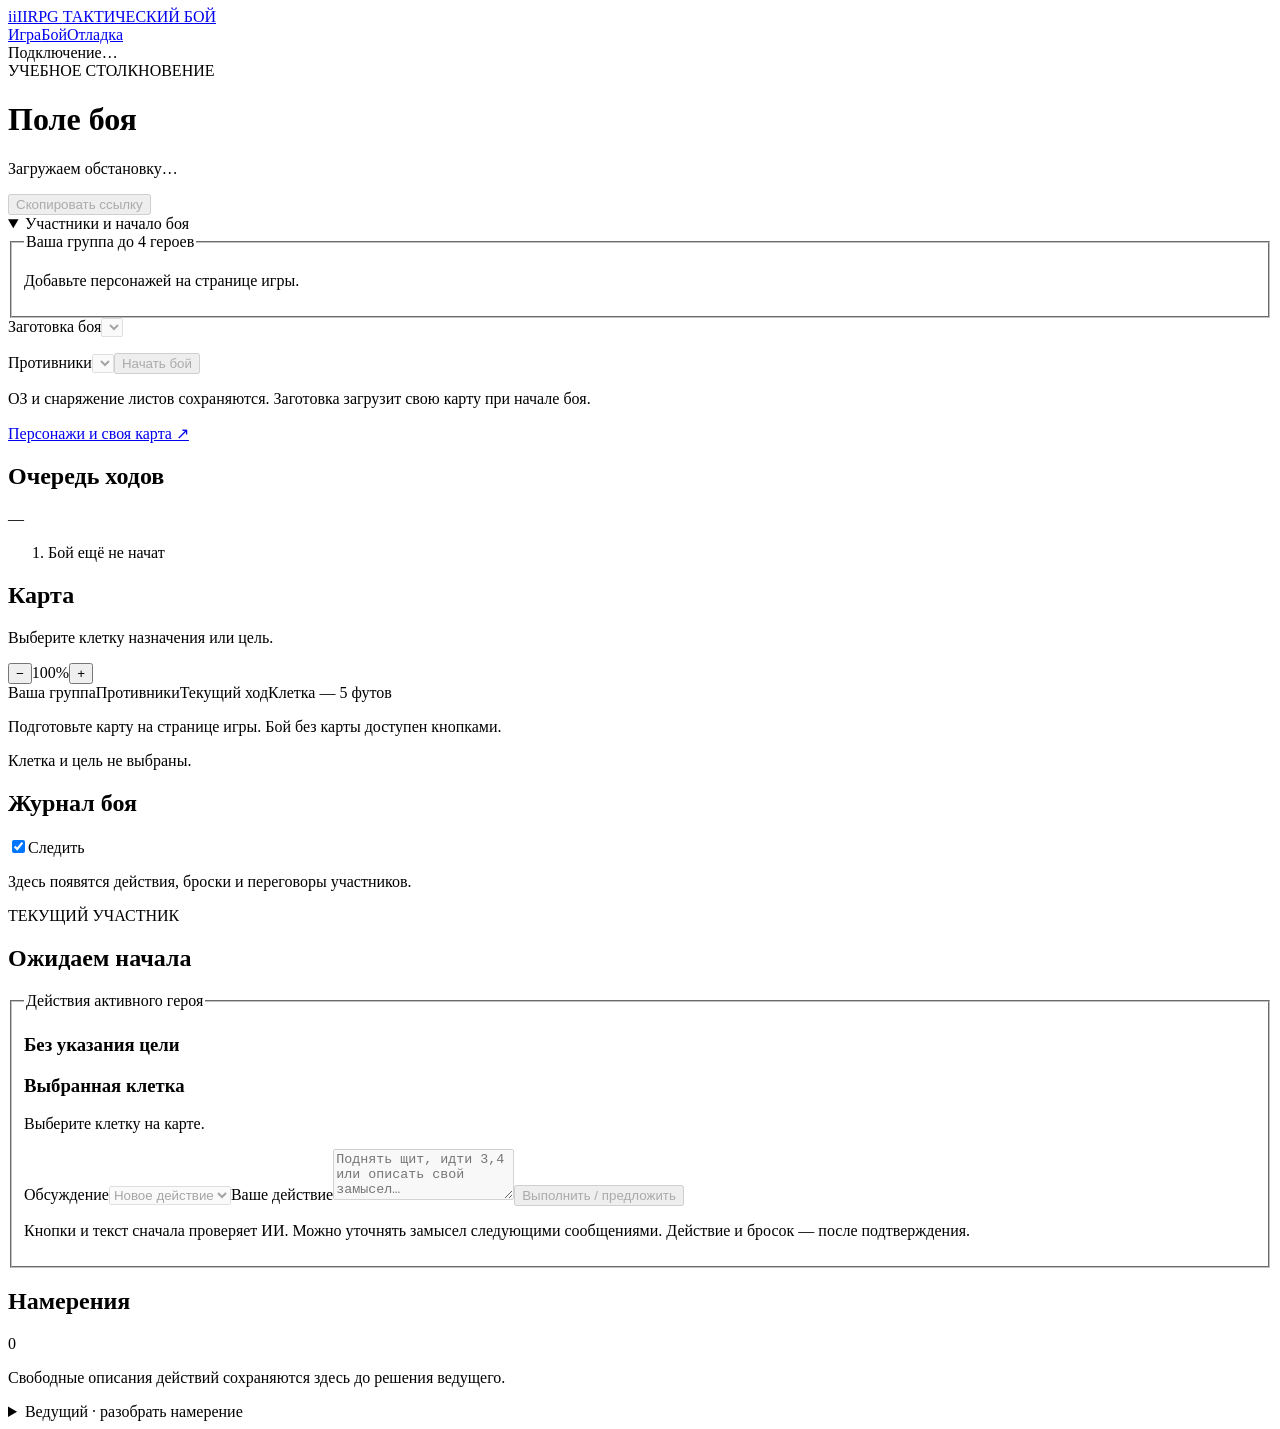
==== src/iirpg/web/battle.html @ 873842d5 "Add AI-reviewed combat actions and persistent intent dialogue" ====
<!doctype html>
<html lang="ru">
<head>
  <meta charset="utf-8"><meta name="viewport" content="width=device-width, initial-scale=1">
  <meta name="theme-color" content="#111414"><title>Бой — IIRPG</title>
  <link rel="icon" href="data:,"><link rel="stylesheet" href="/styles.css"><link rel="stylesheet" href="/battle.css">
  <script type="module" src="/battle.js"></script>
</head>
<body data-view="battle">
  <div class="battle-workspace">
    <header class="topbar">
      <a class="brand" href="/"><span class="brand-mark">ii</span>IIRPG <span class="brand-label">ТАКТИЧЕСКИЙ БОЙ</span></a>
      <nav class="page-nav" aria-label="Страницы"><a href="/" class="page-link">Игра</a><a href="/battle" class="page-link" aria-current="page">Бой</a><a href="/debug" class="page-link">Отладка</a></nav>
      <div class="connection" role="status"><span class="status-dot"></span><span id="connection-label">Подключение…</span></div>
    </header>
    <main>
      <div id="notice" class="notice" role="alert" hidden></div>
      <form id="access-gate" class="notice access-gate" hidden><label for="access-key">Ключ доступа к комнате</label><input id="access-key" type="password" autocomplete="current-password" required><button type="submit">Подключиться</button></form>
      <header class="battle-heading"><div><div class="eyebrow">УЧЕБНОЕ СТОЛКНОВЕНИЕ</div><h1 id="battle-title">Поле боя</h1><p id="battle-status" role="status">Загружаем обстановку…</p></div><button id="copy-link" class="button-secondary" type="button" disabled>Скопировать ссылку</button></header>
      <details id="battle-preparation" class="battle-panel" open><summary>Участники и начало боя</summary>
        <div class="preparation-grid"><fieldset><legend>Ваша группа <span>до 4 героев</span></legend><div id="party-options"><p>Добавьте персонажей на странице игры.</p></div></fieldset>
          <div class="preparation-controls"><label class="preset-picker">Заготовка боя<select id="battle-preset" disabled></select></label><p id="preset-description"></p><label>Противники<select id="enemy-group" disabled></select></label><button type="button" id="start-battle" class="primary-action" disabled>Начать бой</button><p>ОЗ и снаряжение листов сохраняются. Заготовка загрузит свою карту при начале боя.</p><a href="/" class="page-link">Персонажи и своя карта ↗</a></div></div>
      </details>
      <section class="initiative-section" aria-labelledby="initiative-title"><div class="section-heading"><h2 id="initiative-title">Очередь ходов</h2><span id="round-label">—</span></div><ol id="initiative-queue" aria-label="Очередь участников"><li class="muted">Бой ещё не начат</li></ol></section>
      <div class="battle-layout">
        <div class="battle-column battle-left">
<section class="battle-panel battlefield" aria-labelledby="map-title"><div class="section-heading"><div><h2 id="map-title">Карта</h2><p id="map-description">Выберите клетку назначения или цель.</p></div><div class="map-zoom"><button id="zoom-out" type="button" aria-label="Уменьшить карту">−</button><span id="zoom-label">100%</span><button id="zoom-in" type="button" aria-label="Увеличить карту">+</button></div></div>
          <div class="map-legend"><span><i class="legend-dot players"></i>Ваша группа</span><span><i class="legend-dot enemies"></i>Противники</span><span><i class="legend-dot current"></i>Текущий ход</span><span>Клетка — 5 футов</span></div>
          <div id="battle-map" class="battle-map-viewport" tabindex="0" aria-label="Карта боя"><p class="map-empty">Подготовьте карту на странице игры. Бой без карты доступен кнопками.</p></div>
          <p id="map-selection" class="map-selection" role="status">Клетка и цель не выбраны.</p>
        </section>

        <section class="battle-panel battle-journal" aria-labelledby="journal-title"><div class="section-heading"><h2 id="journal-title">Журнал боя</h2><label class="follow-label"><input id="follow-log" type="checkbox" checked>Следить</label></div><div id="battle-log" role="log" aria-live="polite" aria-relevant="additions" tabindex="0"><p class="muted">Здесь появятся действия, броски и переговоры участников.</p></div></section>
        </div>
        <div class="battle-column battle-right">
        <aside class="battle-panel turn-panel" aria-labelledby="active-name"><div class="eyebrow" id="turn-kind">ТЕКУЩИЙ УЧАСТНИК</div><h2 id="active-name">Ожидаем начала</h2><p id="active-controller" class="muted"></p><div id="active-vitals"></div><div id="action-points" aria-label="Оставшиеся действия"></div>
          <p id="action-error" class="form-error" role="alert" hidden></p>
          <fieldset id="hero-actions" disabled><legend class="sr-only">Действия активного героя</legend>
            <section class="action-section" aria-labelledby="general-actions-title"><h3 id="general-actions-title">Без указания цели</h3><div id="general-actions" class="action-grid"></div></section>
            <label id="fallback-target" hidden>Цель · бой без карты<select id="battle-target"></select></label>
            <section class="action-section" aria-labelledby="cell-actions-title"><div class="cell-actions-heading"><h3 id="cell-actions-title">Выбранная клетка</h3><button id="clear-selection" type="button" hidden>Снять выбор</button></div><p id="cell-actions-note" class="input-help">Выберите клетку на карте.</p><div id="cell-actions" class="action-grid"></div></section>
            <form id="battle-intent"><label for="intent-thread">Обсуждение</label><select id="intent-thread"><option value="">Новое действие</option></select><label for="intent-text">Ваше действие</label><textarea id="intent-text" maxlength="1000" rows="3" placeholder="Поднять щит, идти 3,4 или описать свой замысел…" required></textarea><button type="submit">Выполнить / предложить</button><p class="input-help">Кнопки и текст сначала проверяет ИИ. Можно уточнять замысел следующими сообщениями. Действие и бросок — после подтверждения.</p></form>
          </fieldset>
          <section id="npc-actions" hidden><p>Сейчас действует противник. Выберите способ разыграть его ход.</p><button id="ai-step" type="button">Одно действие ИИ</button><button data-command="enemy_turn" type="button" class="subtle-action">Весь ход · обычная тактика</button><p id="ai-status" class="input-help"></p><a href="/debug" class="page-link input-help">Контекст и решения ИИ ↗</a></section>
          <button id="retry-action" type="button" hidden>Проверить результат запроса</button>
        </aside>
        <section class="battle-panel intentions-panel" aria-labelledby="intentions-title"><div class="section-heading"><h2 id="intentions-title">Намерения</h2><span id="intentions-count">0</span></div><div id="pending-intents"><p class="muted">Свободные описания действий сохраняются здесь до решения ведущего.</p></div>
          <details id="gm-resolution"><summary>Ведущий · разобрать намерение</summary><p class="input-help">Общий тестовый стенд. Решение исполняется только в ход автора и проверяется движком. Для составного действия разрешайте по одному шагу.</p><label>Намерение<select id="resolve-intent"></select></label><label>Исполнить как<select id="resolve-effect"><option value="reject_intent">Отклонить</option><option value="strike">Ударить выбранную цель</option><option value="shield">Поднять щит</option><option value="move">Переместиться в выбранную клетку</option><option value="take_cover">Занять выбранное укрытие</option><option value="tip_over">Опрокинуть выбранный объект</option><option value="end_turn">Закончить ход</option></select></label><button id="resolve-action" type="button" disabled>Применить решение</button></details>
        </section>
        </div>
      </div>
    </main>
  </div>
</body>
</html>
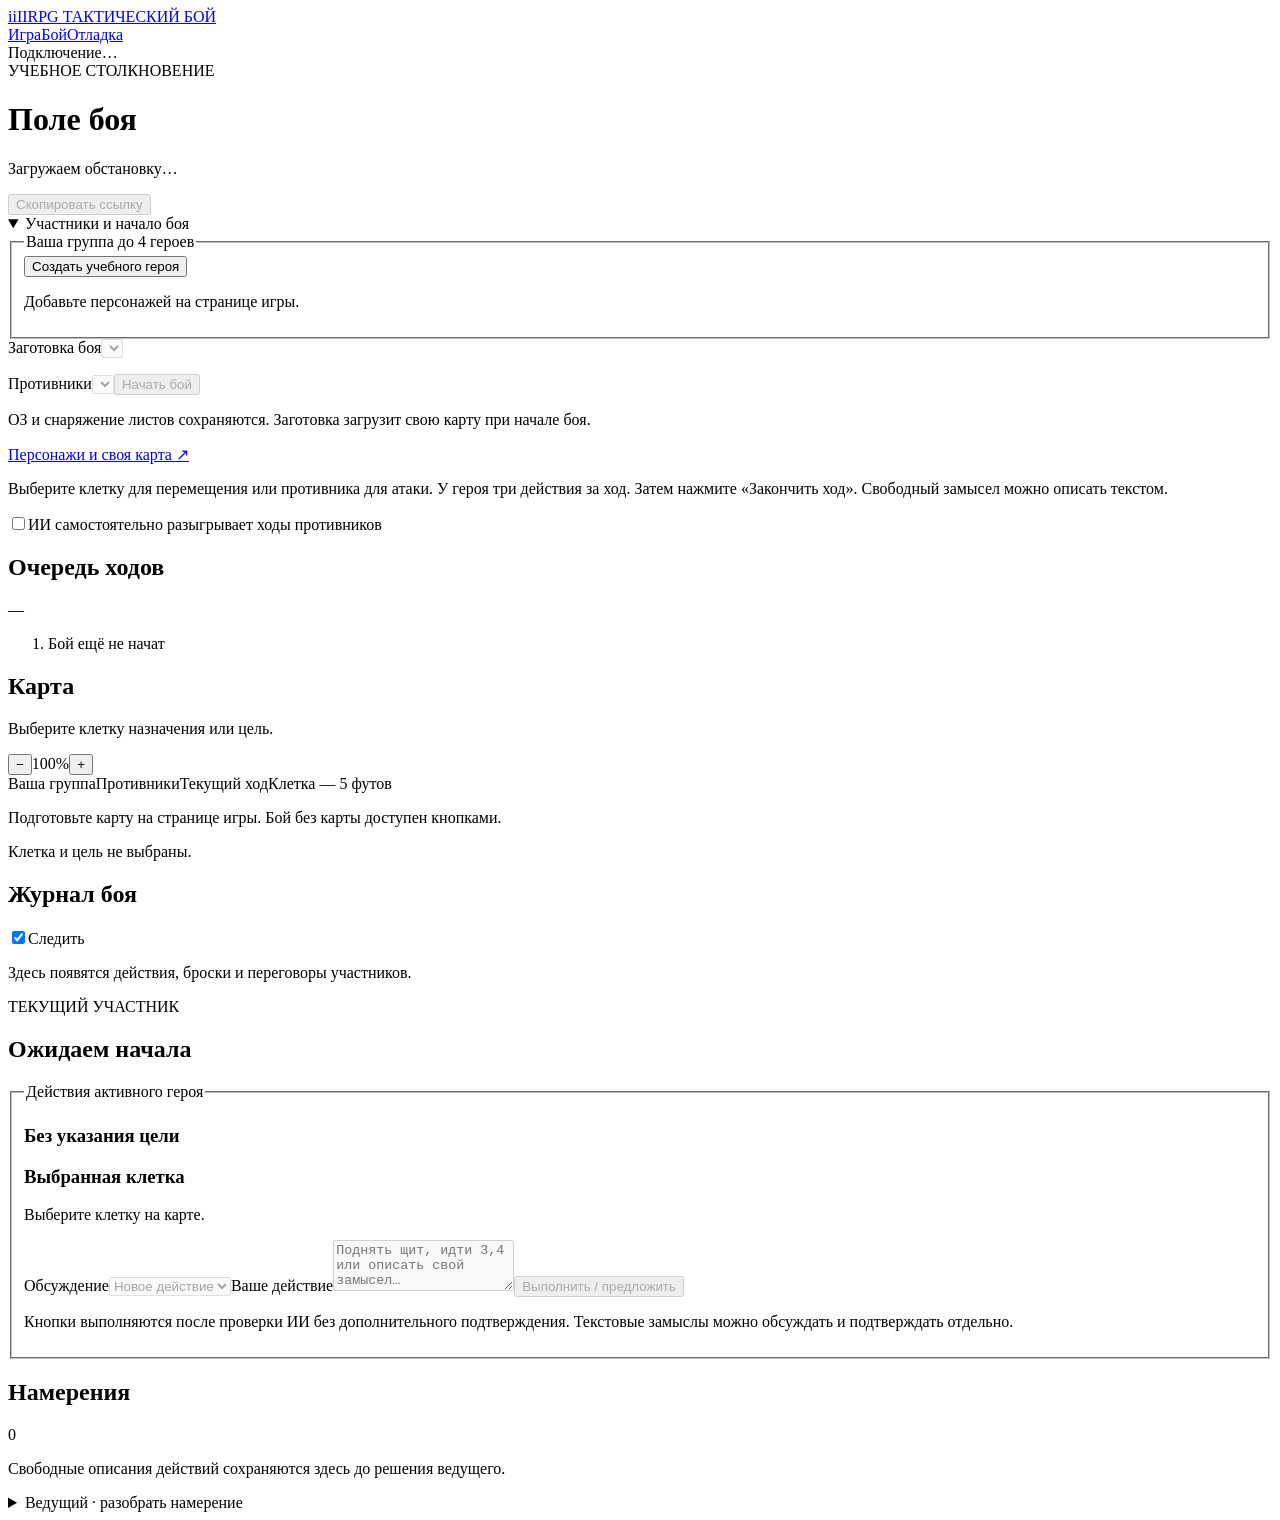
==== commit c8de7a53: "Make AI combat playable with automatic turns" ====
--- a/src/iirpg/web/battle.html
+++ b/src/iirpg/web/battle.html
@@ -18,10 +18,10 @@
       <form id="access-gate" class="notice access-gate" hidden><label for="access-key">Ключ доступа к комнате</label><input id="access-key" type="password" autocomplete="current-password" required><button type="submit">Подключиться</button></form>
       <header class="battle-heading"><div><div class="eyebrow">УЧЕБНОЕ СТОЛКНОВЕНИЕ</div><h1 id="battle-title">Поле боя</h1><p id="battle-status" role="status">Загружаем обстановку…</p></div><button id="copy-link" class="button-secondary" type="button" disabled>Скопировать ссылку</button></header>
       <details id="battle-preparation" class="battle-panel" open><summary>Участники и начало боя</summary>
-        <div class="preparation-grid"><fieldset><legend>Ваша группа <span>до 4 героев</span></legend><div id="party-options"><p>Добавьте персонажей на странице игры.</p></div></fieldset>
+        <div class="preparation-grid"><fieldset><legend>Ваша группа <span>до 4 героев</span></legend><button id="create-training-hero" type="button">Создать учебного героя</button><div id="party-options"><p>Добавьте персонажей на странице игры.</p></div></fieldset>
           <div class="preparation-controls"><label class="preset-picker">Заготовка боя<select id="battle-preset" disabled></select></label><p id="preset-description"></p><label>Противники<select id="enemy-group" disabled></select></label><button type="button" id="start-battle" class="primary-action" disabled>Начать бой</button><p>ОЗ и снаряжение листов сохраняются. Заготовка загрузит свою карту при начале боя.</p><a href="/" class="page-link">Персонажи и своя карта ↗</a></div></div>
       </details>
-      <section class="initiative-section" aria-labelledby="initiative-title"><div class="section-heading"><h2 id="initiative-title">Очередь ходов</h2><span id="round-label">—</span></div><ol id="initiative-queue" aria-label="Очередь участников"><li class="muted">Бой ещё не начат</li></ol></section>
+      <p class="input-help">Выберите клетку для перемещения или противника для атаки. У героя три действия за ход. Затем нажмите «Закончить ход». Свободный замысел можно описать текстом.</p><label class="follow-label"><input id="auto-npc" type="checkbox">ИИ самостоятельно разыгрывает ходы противников</label><p id="auto-npc-status" class="input-help" role="status"></p><section class="initiative-section" aria-labelledby="initiative-title"><div class="section-heading"><h2 id="initiative-title">Очередь ходов</h2><span id="round-label">—</span></div><ol id="initiative-queue" aria-label="Очередь участников"><li class="muted">Бой ещё не начат</li></ol></section>
       <div class="battle-layout">
         <div class="battle-column battle-left">
 <section class="battle-panel battlefield" aria-labelledby="map-title"><div class="section-heading"><div><h2 id="map-title">Карта</h2><p id="map-description">Выберите клетку назначения или цель.</p></div><div class="map-zoom"><button id="zoom-out" type="button" aria-label="Уменьшить карту">−</button><span id="zoom-label">100%</span><button id="zoom-in" type="button" aria-label="Увеличить карту">+</button></div></div>
@@ -39,7 +39,7 @@
             <section class="action-section" aria-labelledby="general-actions-title"><h3 id="general-actions-title">Без указания цели</h3><div id="general-actions" class="action-grid"></div></section>
             <label id="fallback-target" hidden>Цель · бой без карты<select id="battle-target"></select></label>
             <section class="action-section" aria-labelledby="cell-actions-title"><div class="cell-actions-heading"><h3 id="cell-actions-title">Выбранная клетка</h3><button id="clear-selection" type="button" hidden>Снять выбор</button></div><p id="cell-actions-note" class="input-help">Выберите клетку на карте.</p><div id="cell-actions" class="action-grid"></div></section>
-            <form id="battle-intent"><label for="intent-thread">Обсуждение</label><select id="intent-thread"><option value="">Новое действие</option></select><label for="intent-text">Ваше действие</label><textarea id="intent-text" maxlength="1000" rows="3" placeholder="Поднять щит, идти 3,4 или описать свой замысел…" required></textarea><button type="submit">Выполнить / предложить</button><p class="input-help">Кнопки и текст сначала проверяет ИИ. Можно уточнять замысел следующими сообщениями. Действие и бросок — после подтверждения.</p></form>
+            <form id="battle-intent"><label for="intent-thread">Обсуждение</label><select id="intent-thread"><option value="">Новое действие</option></select><label for="intent-text">Ваше действие</label><textarea id="intent-text" maxlength="1000" rows="3" placeholder="Поднять щит, идти 3,4 или описать свой замысел…" required></textarea><button type="submit">Выполнить / предложить</button><p class="input-help">Кнопки выполняются после проверки ИИ без дополнительного подтверждения. Текстовые замыслы можно обсуждать и подтверждать отдельно.</p></form>
           </fieldset>
           <section id="npc-actions" hidden><p>Сейчас действует противник. Выберите способ разыграть его ход.</p><button id="ai-step" type="button">Одно действие ИИ</button><button data-command="enemy_turn" type="button" class="subtle-action">Весь ход · обычная тактика</button><p id="ai-status" class="input-help"></p><a href="/debug" class="page-link input-help">Контекст и решения ИИ ↗</a></section>
           <button id="retry-action" type="button" hidden>Проверить результат запроса</button>
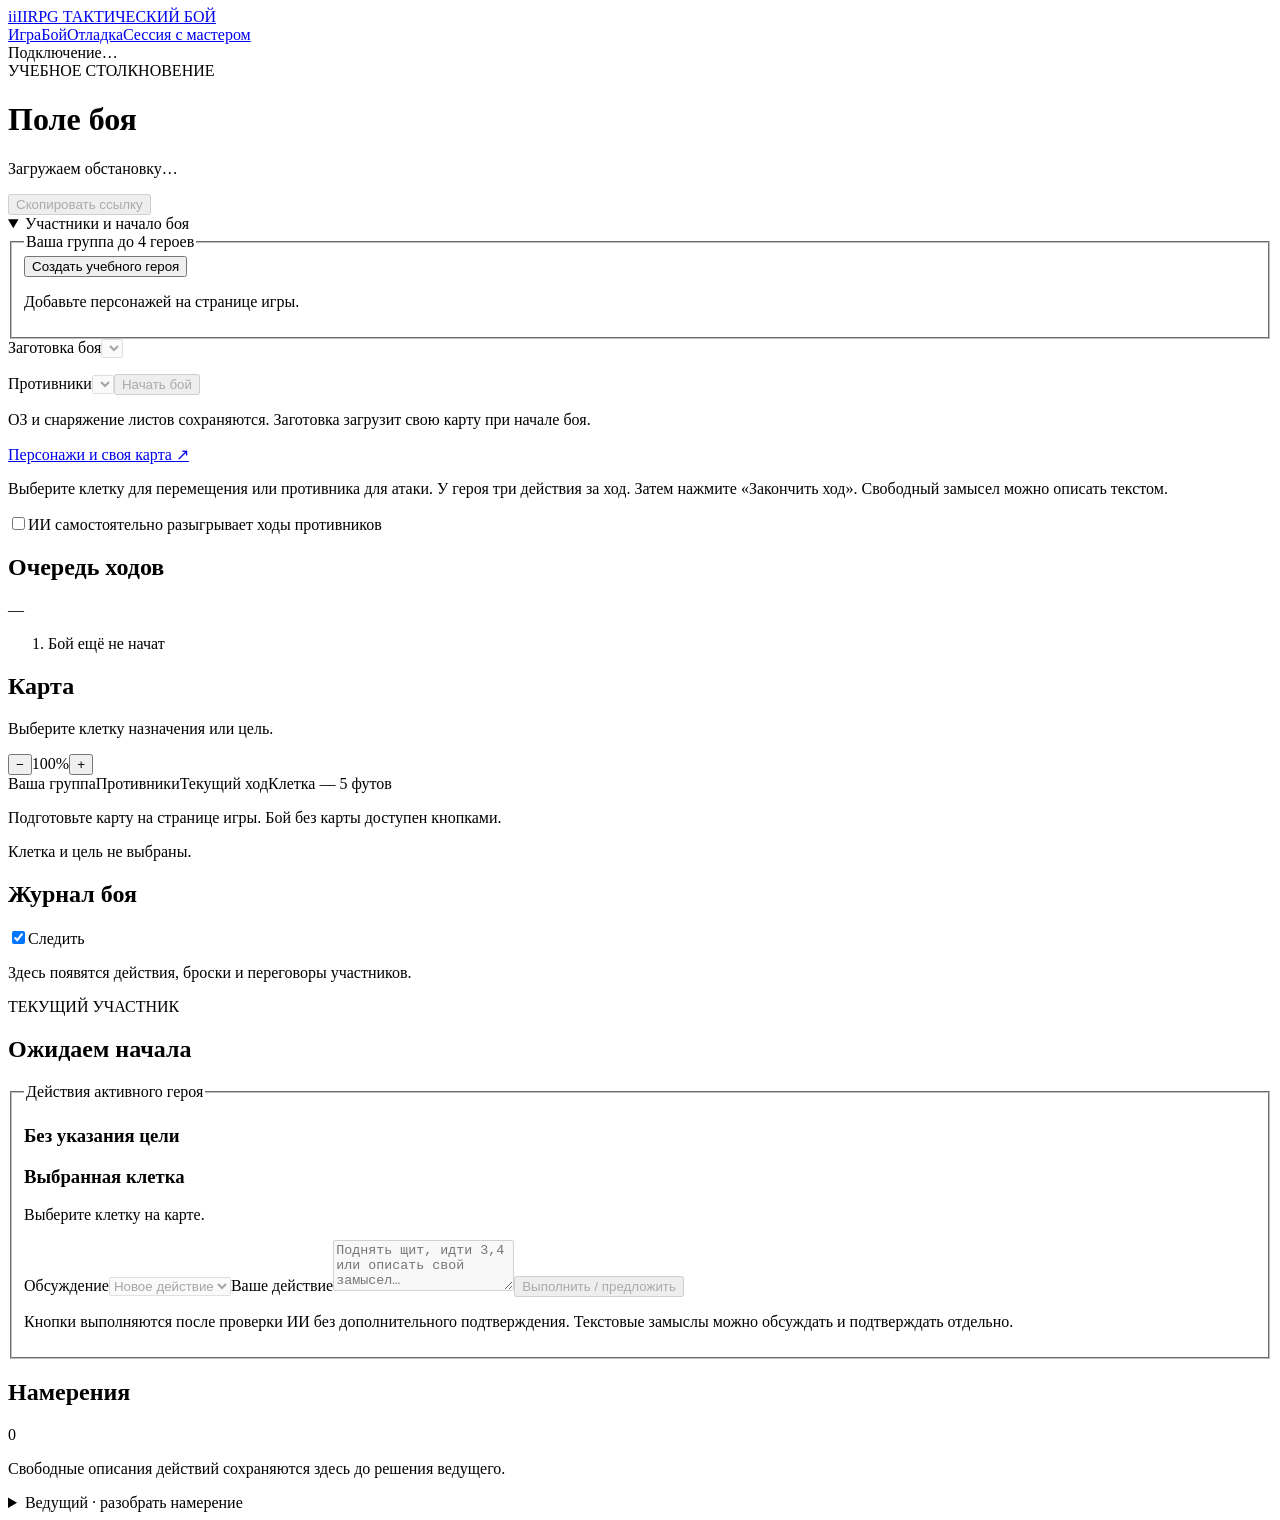
==== commit e439091e: "Add persistent GM sessions with player rolls and NPC reactions" ====
--- a/src/iirpg/web/battle.html
+++ b/src/iirpg/web/battle.html
@@ -10,7 +10,7 @@
   <div class="battle-workspace">
     <header class="topbar">
       <a class="brand" href="/"><span class="brand-mark">ii</span>IIRPG <span class="brand-label">ТАКТИЧЕСКИЙ БОЙ</span></a>
-      <nav class="page-nav" aria-label="Страницы"><a href="/" class="page-link">Игра</a><a href="/battle" class="page-link" aria-current="page">Бой</a><a href="/debug" class="page-link">Отладка</a></nav>
+      <nav class="page-nav" aria-label="Страницы"><a href="/" class="page-link">Игра</a><a href="/battle" class="page-link" aria-current="page">Бой</a><a href="/debug" class="page-link">Отладка</a><a href="/session" class="page-link">Сессия с мастером</a></nav>
       <div class="connection" role="status"><span class="status-dot"></span><span id="connection-label">Подключение…</span></div>
     </header>
     <main>
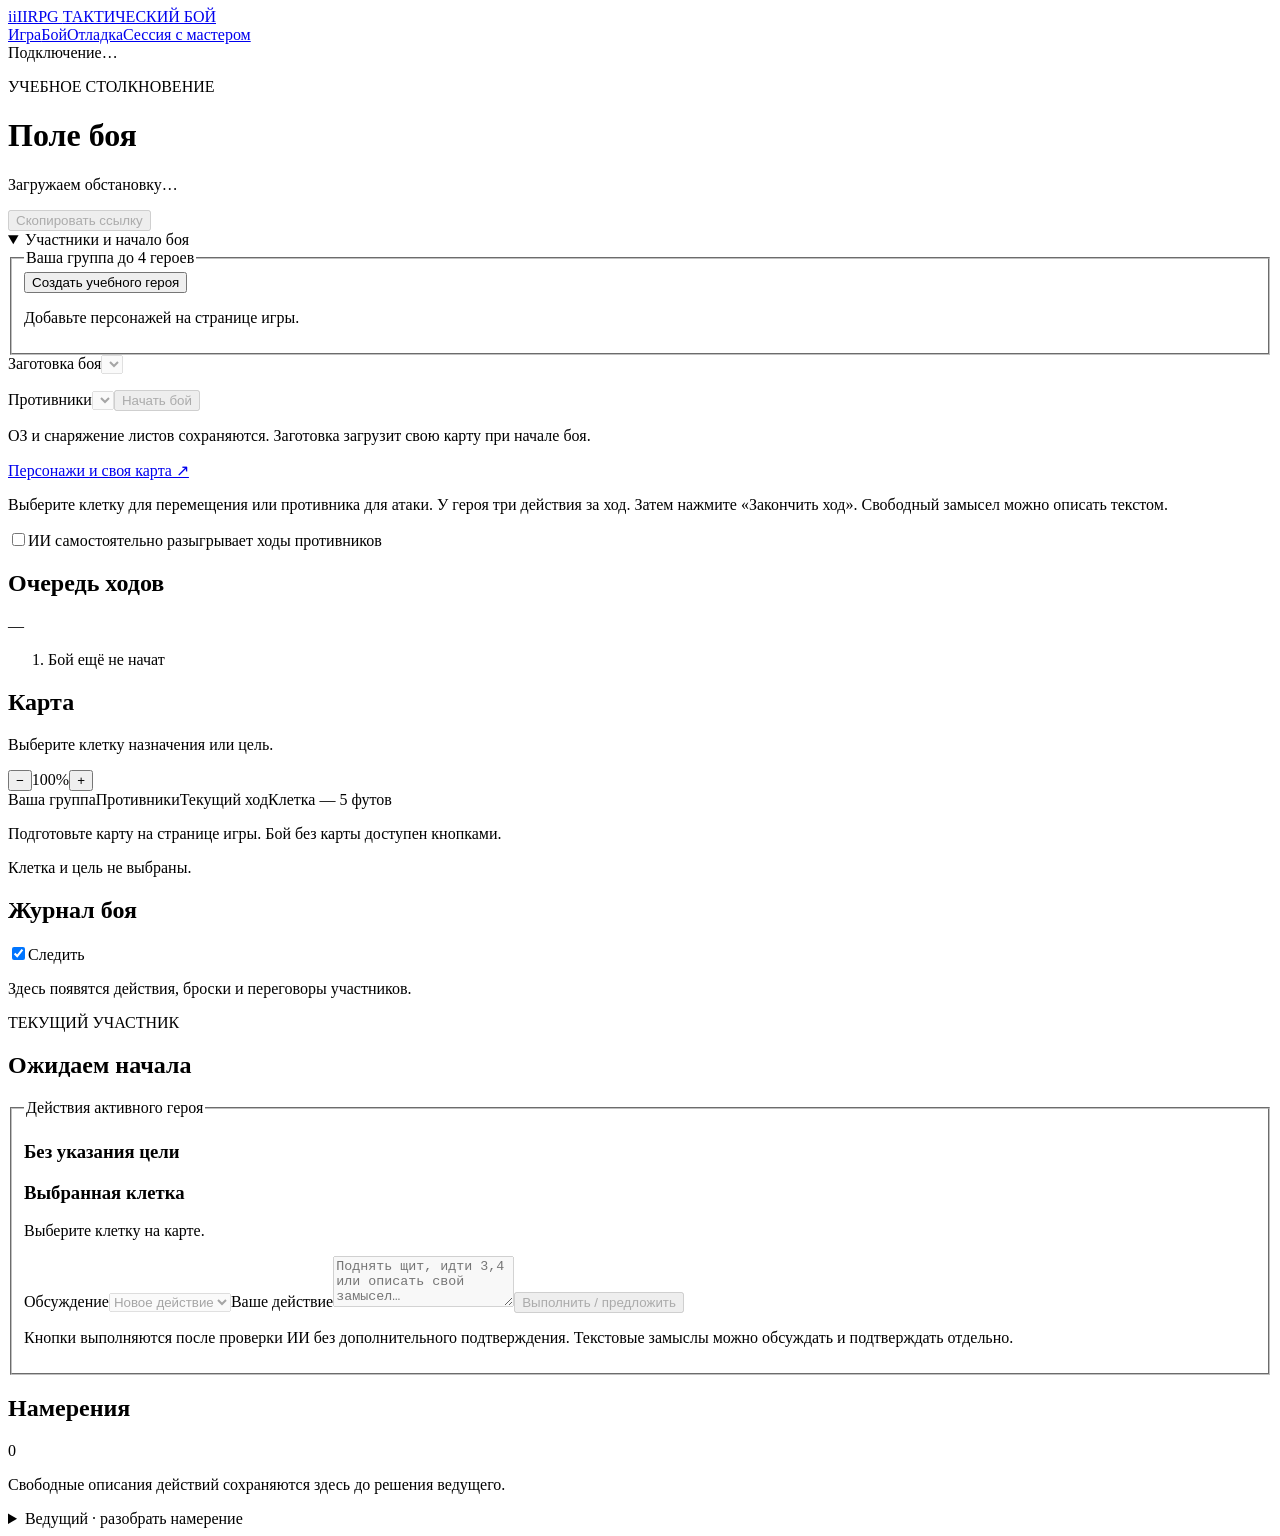
==== commit ade94db1: "Connect GM sessions to persistent combat encounters" ====
--- a/src/iirpg/web/battle.html
+++ b/src/iirpg/web/battle.html
@@ -16,7 +16,7 @@
     <main>
       <div id="notice" class="notice" role="alert" hidden></div>
       <form id="access-gate" class="notice access-gate" hidden><label for="access-key">Ключ доступа к комнате</label><input id="access-key" type="password" autocomplete="current-password" required><button type="submit">Подключиться</button></form>
-      <header class="battle-heading"><div><div class="eyebrow">УЧЕБНОЕ СТОЛКНОВЕНИЕ</div><h1 id="battle-title">Поле боя</h1><p id="battle-status" role="status">Загружаем обстановку…</p></div><button id="copy-link" class="button-secondary" type="button" disabled>Скопировать ссылку</button></header>
+      <p><a id="back-to-story" class="page-link" href="/" hidden>Вернуться к мастеру и продолжить историю →</a></p><header class="battle-heading"><div><div class="eyebrow">УЧЕБНОЕ СТОЛКНОВЕНИЕ</div><h1 id="battle-title">Поле боя</h1><p id="battle-status" role="status">Загружаем обстановку…</p></div><button id="copy-link" class="button-secondary" type="button" disabled>Скопировать ссылку</button></header>
       <details id="battle-preparation" class="battle-panel" open><summary>Участники и начало боя</summary>
         <div class="preparation-grid"><fieldset><legend>Ваша группа <span>до 4 героев</span></legend><button id="create-training-hero" type="button">Создать учебного героя</button><div id="party-options"><p>Добавьте персонажей на странице игры.</p></div></fieldset>
           <div class="preparation-controls"><label class="preset-picker">Заготовка боя<select id="battle-preset" disabled></select></label><p id="preset-description"></p><label>Противники<select id="enemy-group" disabled></select></label><button type="button" id="start-battle" class="primary-action" disabled>Начать бой</button><p>ОЗ и снаряжение листов сохраняются. Заготовка загрузит свою карту при начале боя.</p><a href="/" class="page-link">Персонажи и своя карта ↗</a></div></div>
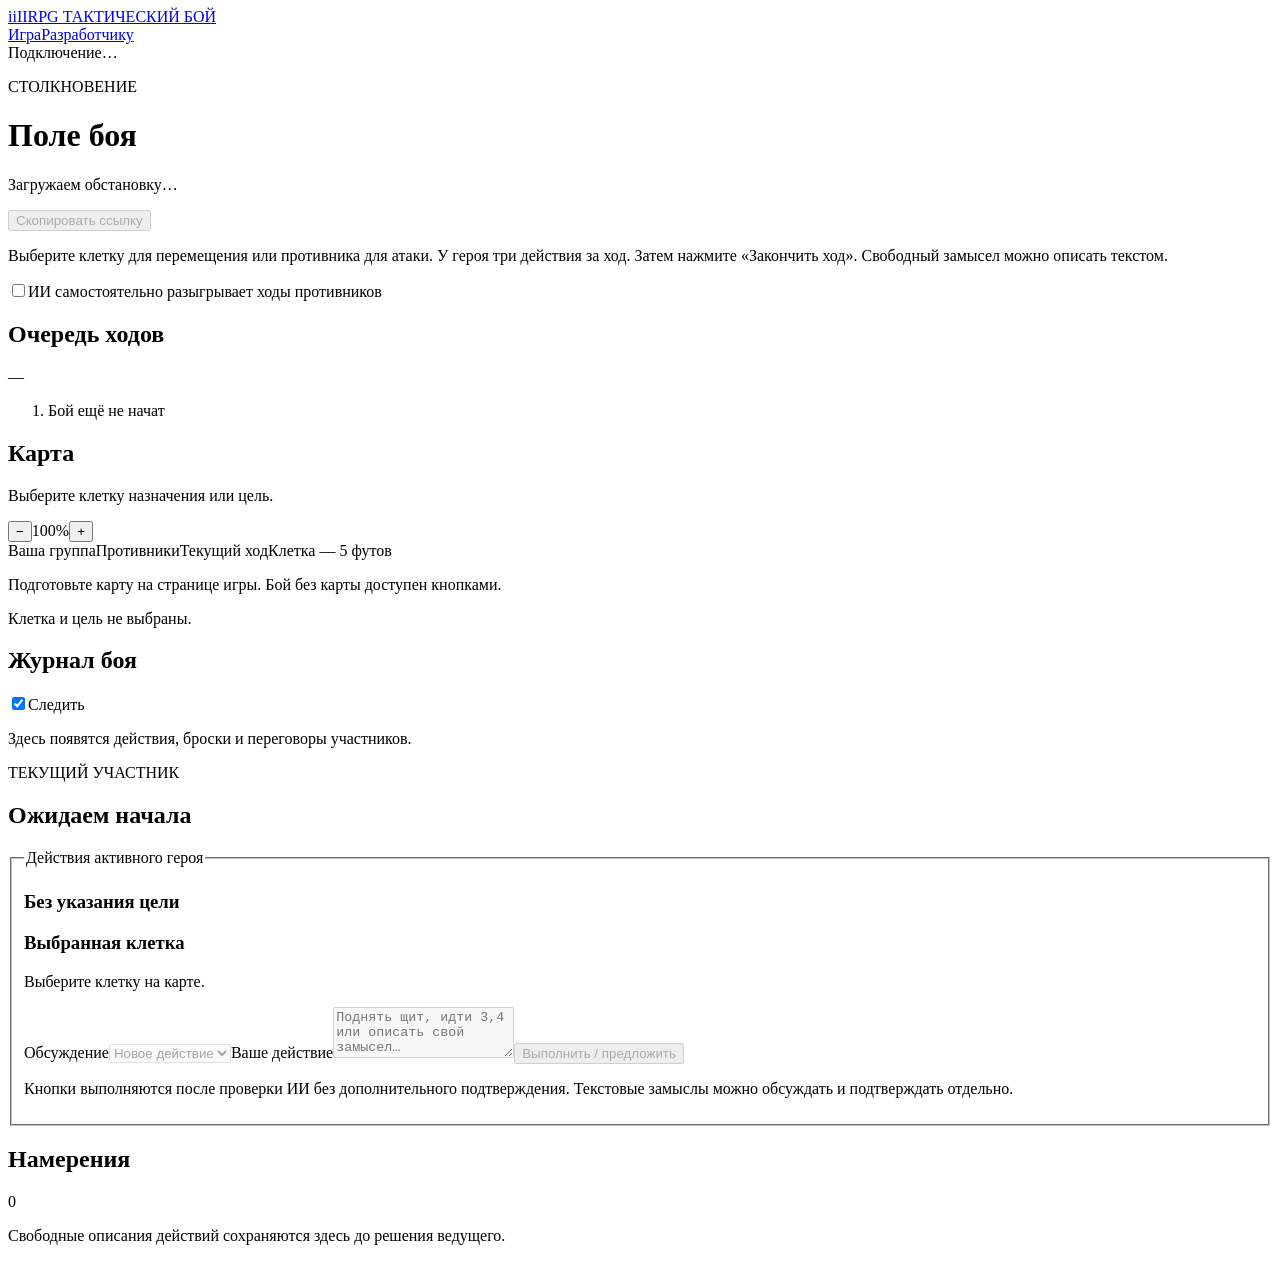
==== commit 0ad97344: "Consolidate game and developer interfaces into two pages" ====
--- a/src/iirpg/web/battle.html
+++ b/src/iirpg/web/battle.html
@@ -10,14 +10,14 @@
   <div class="battle-workspace">
     <header class="topbar">
       <a class="brand" href="/"><span class="brand-mark">ii</span>IIRPG <span class="brand-label">ТАКТИЧЕСКИЙ БОЙ</span></a>
-      <nav class="page-nav" aria-label="Страницы"><a href="/" class="page-link">Игра</a><a href="/battle" class="page-link" aria-current="page">Бой</a><a href="/debug" class="page-link">Отладка</a><a href="/session" class="page-link">Сессия с мастером</a></nav>
+      <nav class="page-nav" aria-label="Страницы"><a href="/" class="page-link">Игра</a><a href="/debug" class="page-link">Разработчику</a></nav>
       <div class="connection" role="status"><span class="status-dot"></span><span id="connection-label">Подключение…</span></div>
     </header>
     <main>
       <div id="notice" class="notice" role="alert" hidden></div>
       <form id="access-gate" class="notice access-gate" hidden><label for="access-key">Ключ доступа к комнате</label><input id="access-key" type="password" autocomplete="current-password" required><button type="submit">Подключиться</button></form>
-      <p><a id="back-to-story" class="page-link" href="/" hidden>Вернуться к мастеру и продолжить историю →</a></p><header class="battle-heading"><div><div class="eyebrow">УЧЕБНОЕ СТОЛКНОВЕНИЕ</div><h1 id="battle-title">Поле боя</h1><p id="battle-status" role="status">Загружаем обстановку…</p></div><button id="copy-link" class="button-secondary" type="button" disabled>Скопировать ссылку</button></header>
-      <details id="battle-preparation" class="battle-panel" open><summary>Участники и начало боя</summary>
+      <p><a id="back-to-story" class="page-link" href="/" target="_top" hidden>Вернуться к мастеру и продолжить историю →</a></p><header class="battle-heading"><div><div class="eyebrow">СТОЛКНОВЕНИЕ</div><h1 id="battle-title">Поле боя</h1><p id="battle-status" role="status">Загружаем обстановку…</p></div><button id="copy-link" class="button-secondary" type="button" disabled>Скопировать ссылку</button></header>
+      <details id="battle-preparation" hidden class="battle-panel" open><summary>Участники и начало боя</summary>
         <div class="preparation-grid"><fieldset><legend>Ваша группа <span>до 4 героев</span></legend><button id="create-training-hero" type="button">Создать учебного героя</button><div id="party-options"><p>Добавьте персонажей на странице игры.</p></div></fieldset>
           <div class="preparation-controls"><label class="preset-picker">Заготовка боя<select id="battle-preset" disabled></select></label><p id="preset-description"></p><label>Противники<select id="enemy-group" disabled></select></label><button type="button" id="start-battle" class="primary-action" disabled>Начать бой</button><p>ОЗ и снаряжение листов сохраняются. Заготовка загрузит свою карту при начале боя.</p><a href="/" class="page-link">Персонажи и своя карта ↗</a></div></div>
       </details>
@@ -41,11 +41,11 @@
             <section class="action-section" aria-labelledby="cell-actions-title"><div class="cell-actions-heading"><h3 id="cell-actions-title">Выбранная клетка</h3><button id="clear-selection" type="button" hidden>Снять выбор</button></div><p id="cell-actions-note" class="input-help">Выберите клетку на карте.</p><div id="cell-actions" class="action-grid"></div></section>
             <form id="battle-intent"><label for="intent-thread">Обсуждение</label><select id="intent-thread"><option value="">Новое действие</option></select><label for="intent-text">Ваше действие</label><textarea id="intent-text" maxlength="1000" rows="3" placeholder="Поднять щит, идти 3,4 или описать свой замысел…" required></textarea><button type="submit">Выполнить / предложить</button><p class="input-help">Кнопки выполняются после проверки ИИ без дополнительного подтверждения. Текстовые замыслы можно обсуждать и подтверждать отдельно.</p></form>
           </fieldset>
-          <section id="npc-actions" hidden><p>Сейчас действует противник. Выберите способ разыграть его ход.</p><button id="ai-step" type="button">Одно действие ИИ</button><button data-command="enemy_turn" type="button" class="subtle-action">Весь ход · обычная тактика</button><p id="ai-status" class="input-help"></p><a href="/debug" class="page-link input-help">Контекст и решения ИИ ↗</a></section>
+          <section id="npc-actions" hidden><p>Сейчас действует противник. Автоматические ходы можно поставить на паузу.</p><button id="ai-step" type="button">Одно действие ИИ</button><button data-command="enemy_turn" type="button" class="subtle-action">Весь ход · обычная тактика</button><p id="ai-status" class="input-help" hidden></p><a href="/debug" class="page-link input-help" hidden>Контекст и решения ИИ ↗</a></section>
           <button id="retry-action" type="button" hidden>Проверить результат запроса</button>
         </aside>
         <section class="battle-panel intentions-panel" aria-labelledby="intentions-title"><div class="section-heading"><h2 id="intentions-title">Намерения</h2><span id="intentions-count">0</span></div><div id="pending-intents"><p class="muted">Свободные описания действий сохраняются здесь до решения ведущего.</p></div>
-          <details id="gm-resolution"><summary>Ведущий · разобрать намерение</summary><p class="input-help">Общий тестовый стенд. Решение исполняется только в ход автора и проверяется движком. Для составного действия разрешайте по одному шагу.</p><label>Намерение<select id="resolve-intent"></select></label><label>Исполнить как<select id="resolve-effect"><option value="reject_intent">Отклонить</option><option value="strike">Ударить выбранную цель</option><option value="shield">Поднять щит</option><option value="move">Переместиться в выбранную клетку</option><option value="take_cover">Занять выбранное укрытие</option><option value="tip_over">Опрокинуть выбранный объект</option><option value="end_turn">Закончить ход</option></select></label><button id="resolve-action" type="button" disabled>Применить решение</button></details>
+          <details id="gm-resolution" hidden><summary>Ведущий · разобрать намерение</summary><p class="input-help">Общий тестовый стенд. Решение исполняется только в ход автора и проверяется движком. Для составного действия разрешайте по одному шагу.</p><label>Намерение<select id="resolve-intent"></select></label><label>Исполнить как<select id="resolve-effect"><option value="reject_intent">Отклонить</option><option value="strike">Ударить выбранную цель</option><option value="shield">Поднять щит</option><option value="move">Переместиться в выбранную клетку</option><option value="take_cover">Занять выбранное укрытие</option><option value="tip_over">Опрокинуть выбранный объект</option><option value="end_turn">Закончить ход</option></select></label><button id="resolve-action" type="button" disabled>Применить решение</button></details>
         </section>
         </div>
       </div>
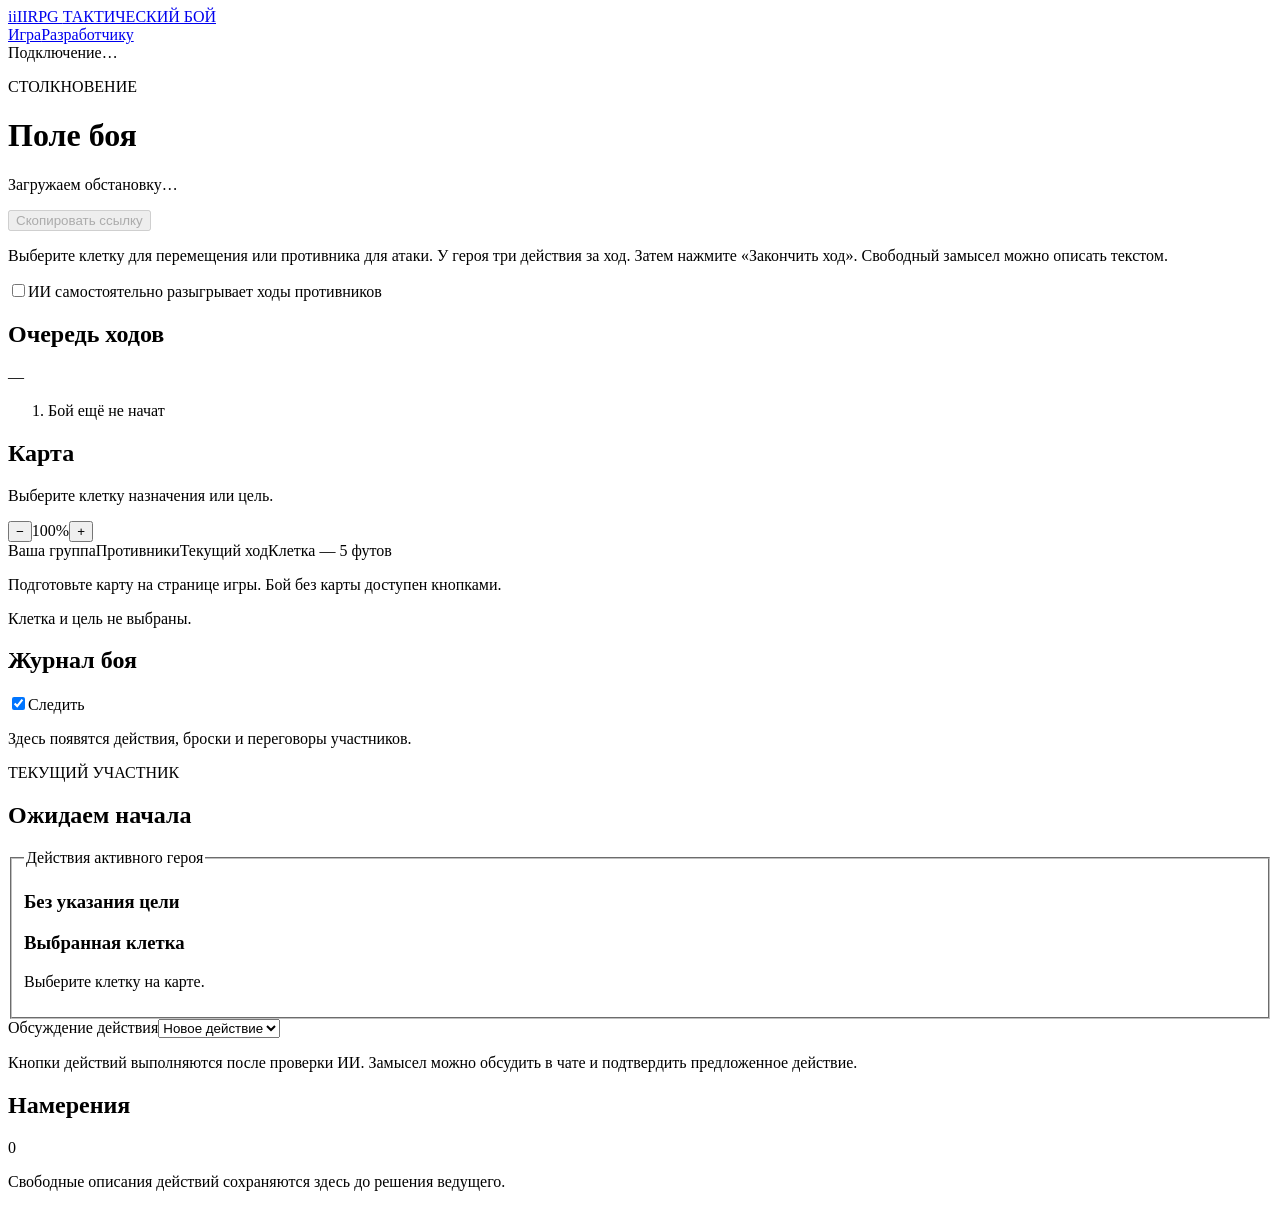
==== commit 2ac705d4: "Add guided character creation and reusable hero selection" ====
--- a/src/iirpg/web/battle.html
+++ b/src/iirpg/web/battle.html
@@ -39,8 +39,11 @@
             <section class="action-section" aria-labelledby="general-actions-title"><h3 id="general-actions-title">Без указания цели</h3><div id="general-actions" class="action-grid"></div></section>
             <label id="fallback-target" hidden>Цель · бой без карты<select id="battle-target"></select></label>
             <section class="action-section" aria-labelledby="cell-actions-title"><div class="cell-actions-heading"><h3 id="cell-actions-title">Выбранная клетка</h3><button id="clear-selection" type="button" hidden>Снять выбор</button></div><p id="cell-actions-note" class="input-help">Выберите клетку на карте.</p><div id="cell-actions" class="action-grid"></div></section>
-            <form id="battle-intent"><label for="intent-thread">Обсуждение</label><select id="intent-thread"><option value="">Новое действие</option></select><label for="intent-text">Ваше действие</label><textarea id="intent-text" maxlength="1000" rows="3" placeholder="Поднять щит, идти 3,4 или описать свой замысел…" required></textarea><button type="submit">Выполнить / предложить</button><p class="input-help">Кнопки выполняются после проверки ИИ без дополнительного подтверждения. Текстовые замыслы можно обсуждать и подтверждать отдельно.</p></form>
           </fieldset>
+            <label for="intent-thread">Обсуждение действия</label><select id="intent-thread"><option value="">Новое действие</option></select>
+            <div id="battle-chat" class="chats game-chat"></div>
+            <p class="input-help">Кнопки действий выполняются после проверки ИИ. Замысел можно обсудить в чате и подтвердить предложенное действие.</p>
+
           <section id="npc-actions" hidden><p>Сейчас действует противник. Автоматические ходы можно поставить на паузу.</p><button id="ai-step" type="button">Одно действие ИИ</button><button data-command="enemy_turn" type="button" class="subtle-action">Весь ход · обычная тактика</button><p id="ai-status" class="input-help" hidden></p><a href="/debug" class="page-link input-help" hidden>Контекст и решения ИИ ↗</a></section>
           <button id="retry-action" type="button" hidden>Проверить результат запроса</button>
         </aside>
